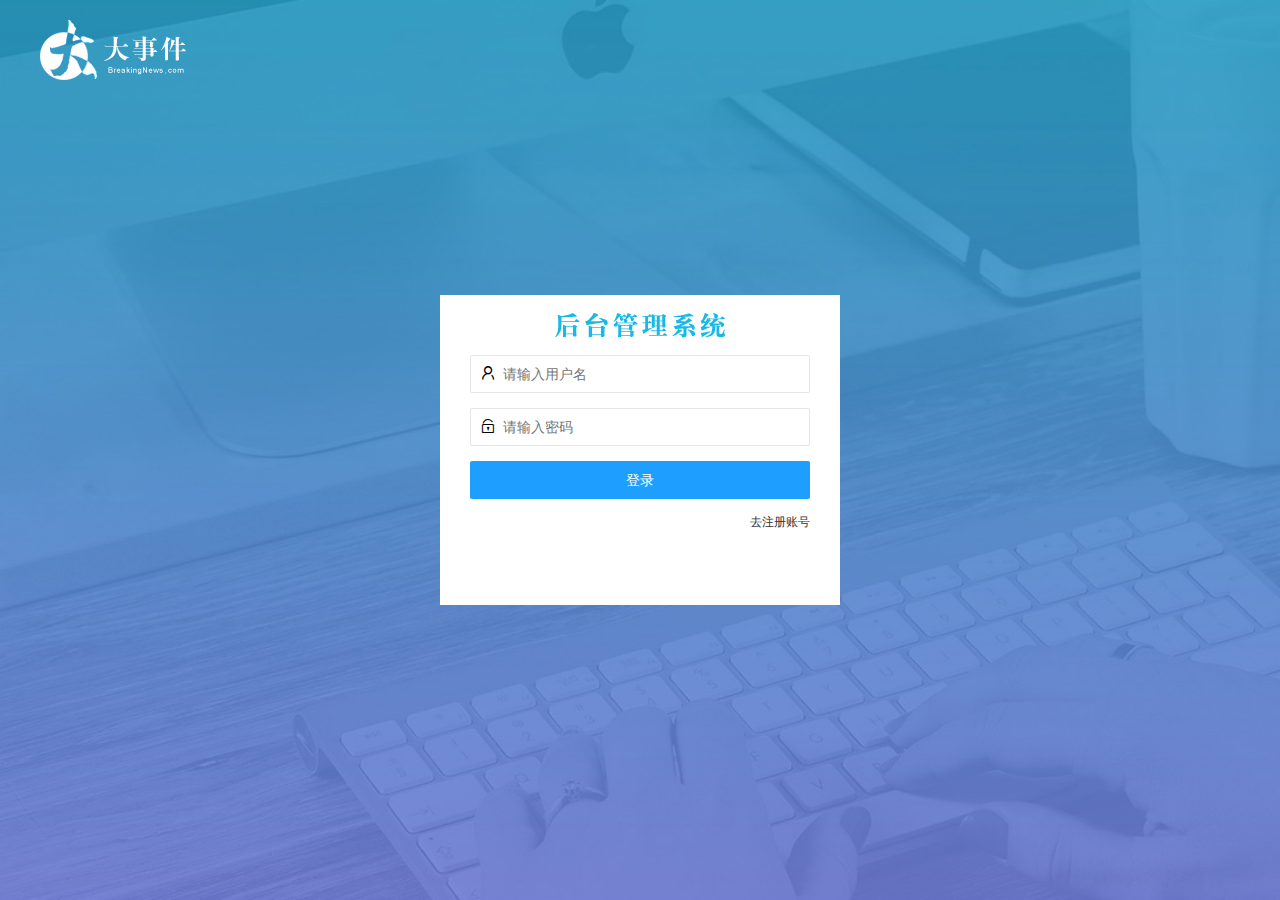
==== login.html @ 24f1cb6c "第一次" ====
<!DOCTYPE html>
<html lang="en">

<head>
    <meta charset="UTF-8">
    <meta http-equiv="X-UA-Compatible" content="IE=edge">
    <meta name="viewport" content="width=device-width, initial-scale=1.0">
    <title>大事件-登录页面</title>
    <link rel="stylesheet" href="/assets/lib/layui/css/layui.css">
    <link rel="stylesheet" href="/assets/css/login.css">
</head>

<body>
    <!-- 顶部logo -->
    <div class="layui-main header">
        <img src="/assets/images/logo.png" alt="">
    </div>
    <!-- 注册和登录区域 -->
    <div class="loginAndRegBox">
        <div class="title-Box"></div>
        <!-- 登录区域 -->
        <!-- 登录的div -->
        <div class="login-box">
            <!-- 登录的表单 -->
            <form class="layui-form" action="" id="form_login">
                <!-- 用户名 -->
                <div class="layui-form-item">
                    <i class="layui-icon layui-icon-username"></i>
                    <input type="text" name="username" required lay-verify="required" placeholder="请输入用户名"
                        autocomplete="off" class="layui-input" />
                </div>
                <!-- 密码 -->
                <div class="layui-form-item">
                    <i class="layui-icon layui-icon-password"></i>
                    <input type="password" name="password" required lay-verify="required" placeholder="请输入密码"
                        autocomplete="off" class="layui-input" />
                </div>
                <!-- 登录按钮 -->
                <div class="layui-form-item">
                    <!-- 注意：表单提交按钮和普通按钮的区别，就是 lay-submit 属性 -->
                    <button class="layui-btn layui-btn-fluid layui-btn-normal" lay-submit>登录</button>
                </div>
                <div class="layui-form-item links">
                    <a href="javascript:;" id="link_reg">去注册账号</a>
                </div>
            </form>

        </div>
        <!-- 注册区域 -->
        <!-- 注册的div -->
        <div class="reg-box">
            <!-- 注册的表单 -->
            <form class="layui-form" action="" id="form_reg">
                <!-- 用户名 -->
                <div class="layui-form-item">
                    <i class="layui-icon layui-icon-username"></i>
                    <input type="text" name="username" required lay-verify="required" placeholder="请输入用户名"
                        autocomplete="off" class="layui-input" />
                </div>
                <!-- 密码 -->
                <div class="layui-form-item">
                    <i class="layui-icon  layui-icon-password"></i>
                    <input type="password" name="password" required lay-verify="required|pwd" placeholder="请输入密码"
                        autocomplete="off" class="layui-input" />
                </div>
                <!-- 密码确认框 -->
                <div class="layui-form-item">
                    <i class="layui-icon layui-icon-password"></i>
                    <input type="password" name="repassword" required lay-verify="required|pwd|repwd"
                        placeholder="再次确认密码" autocomplete="off" class="layui-input" />
                </div>
                <!-- 注册按钮 -->
                <div class="layui-form-item">
                    <!-- 注意：表单提交按钮和普通按钮的区别，就是 lay-submit 属性 -->
                    <button class="layui-btn layui-btn-fluid layui-btn-normal" lay-submit>注册</button>
                </div>
                <div class="layui-form-item links">
                    <a href="javascript:;" id="link_login">去登录</a>
                </div>
            </form>
        </div>
    </div>
    <script src="/assets/lib/layui/layui.all.js"></script>
    <script src="/assets/lib/jquery.js"></script>
    <script src="/assets/js/login.js"></script>
    <script src="/assets/js/baseAPI.js"></script>
</body>

</html>
---- assets/lib/layui/css/layui.css ----
/** layui-v2.5.5 MIT License By https://www.layui.com */
 .layui-inline,img{display:inline-block;vertical-align:middle}h1,h2,h3,h4,h5,h6{font-weight:400}.layui-edge,.layui-header,.layui-inline,.layui-main{position:relative}.layui-body,.layui-edge,.layui-elip{overflow:hidden}.layui-btn,.layui-edge,.layui-inline,img{vertical-align:middle}.layui-btn,.layui-disabled,.layui-icon,.layui-unselect{-moz-user-select:none;-webkit-user-select:none;-ms-user-select:none}.layui-elip,.layui-form-checkbox span,.layui-form-pane .layui-form-label{text-overflow:ellipsis;white-space:nowrap}.layui-breadcrumb,.layui-tree-btnGroup{visibility:hidden}blockquote,body,button,dd,div,dl,dt,form,h1,h2,h3,h4,h5,h6,input,li,ol,p,pre,td,textarea,th,ul{margin:0;padding:0;-webkit-tap-highlight-color:rgba(0,0,0,0)}a:active,a:hover{outline:0}img{border:none}li{list-style:none}table{border-collapse:collapse;border-spacing:0}h4,h5,h6{font-size:100%}button,input,optgroup,option,select,textarea{font-family:inherit;font-size:inherit;font-style:inherit;font-weight:inherit;outline:0}pre{white-space:pre-wrap;white-space:-moz-pre-wrap;white-space:-pre-wrap;white-space:-o-pre-wrap;word-wrap:break-word}body{line-height:24px;font:14px Helvetica Neue,Helvetica,PingFang SC,Tahoma,Arial,sans-serif}hr{height:1px;margin:10px 0;border:0;clear:both}a{color:#333;text-decoration:none}a:hover{color:#777}a cite{font-style:normal;*cursor:pointer}.layui-border-box,.layui-border-box *{box-sizing:border-box}.layui-box,.layui-box *{box-sizing:content-box}.layui-clear{clear:both;*zoom:1}.layui-clear:after{content:'\20';clear:both;*zoom:1;display:block;height:0}.layui-inline{*display:inline;*zoom:1}.layui-edge{display:inline-block;width:0;height:0;border-width:6px;border-style:dashed;border-color:transparent}.layui-edge-top{top:-4px;border-bottom-color:#999;border-bottom-style:solid}.layui-edge-right{border-left-color:#999;border-left-style:solid}.layui-edge-bottom{top:2px;border-top-color:#999;border-top-style:solid}.layui-edge-left{border-right-color:#999;border-right-style:solid}.layui-disabled,.layui-disabled:hover{color:#d2d2d2!important;cursor:not-allowed!important}.layui-circle{border-radius:100%}.layui-show{display:block!important}.layui-hide{display:none!important}@font-face{font-family:layui-icon;src:url(../font/iconfont.eot?v=250);src:url(../font/iconfont.eot?v=250#iefix) format('embedded-opentype'),url(../font/iconfont.woff2?v=250) format('woff2'),url(../font/iconfont.woff?v=250) format('woff'),url(../font/iconfont.ttf?v=250) format('truetype'),url(../font/iconfont.svg?v=250#layui-icon) format('svg')}.layui-icon{font-family:layui-icon!important;font-size:16px;font-style:normal;-webkit-font-smoothing:antialiased;-moz-osx-font-smoothing:grayscale}.layui-icon-reply-fill:before{content:"\e611"}.layui-icon-set-fill:before{content:"\e614"}.layui-icon-menu-fill:before{content:"\e60f"}.layui-icon-search:before{content:"\e615"}.layui-icon-share:before{content:"\e641"}.layui-icon-set-sm:before{content:"\e620"}.layui-icon-engine:before{content:"\e628"}.layui-icon-close:before{content:"\1006"}.layui-icon-close-fill:before{content:"\1007"}.layui-icon-chart-screen:before{content:"\e629"}.layui-icon-star:before{content:"\e600"}.layui-icon-circle-dot:before{content:"\e617"}.layui-icon-chat:before{content:"\e606"}.layui-icon-release:before{content:"\e609"}.layui-icon-list:before{content:"\e60a"}.layui-icon-chart:before{content:"\e62c"}.layui-icon-ok-circle:before{content:"\1005"}.layui-icon-layim-theme:before{content:"\e61b"}.layui-icon-table:before{content:"\e62d"}.layui-icon-right:before{content:"\e602"}.layui-icon-left:before{content:"\e603"}.layui-icon-cart-simple:before{content:"\e698"}.layui-icon-face-cry:before{content:"\e69c"}.layui-icon-face-smile:before{content:"\e6af"}.layui-icon-survey:before{content:"\e6b2"}.layui-icon-tree:before{content:"\e62e"}.layui-icon-upload-circle:before{content:"\e62f"}.layui-icon-add-circle:before{content:"\e61f"}.layui-icon-download-circle:before{content:"\e601"}.layui-icon-templeate-1:before{content:"\e630"}.layui-icon-util:before{content:"\e631"}.layui-icon-face-surprised:before{content:"\e664"}.layui-icon-edit:before{content:"\e642"}.layui-icon-speaker:before{content:"\e645"}.layui-icon-down:before{content:"\e61a"}.layui-icon-file:before{content:"\e621"}.layui-icon-layouts:before{content:"\e632"}.layui-icon-rate-half:before{content:"\e6c9"}.layui-icon-add-circle-fine:before{content:"\e608"}.layui-icon-prev-circle:before{content:"\e633"}.layui-icon-read:before{content:"\e705"}.layui-icon-404:before{content:"\e61c"}.layui-icon-carousel:before{content:"\e634"}.layui-icon-help:before{content:"\e607"}.layui-icon-code-circle:before{content:"\e635"}.layui-icon-water:before{content:"\e636"}.layui-icon-username:before{content:"\e66f"}.layui-icon-find-fill:before{content:"\e670"}.layui-icon-about:before{content:"\e60b"}.layui-icon-location:before{content:"\e715"}.layui-icon-up:before{content:"\e619"}.layui-icon-pause:before{content:"\e651"}.layui-icon-date:before{content:"\e637"}.layui-icon-layim-uploadfile:before{content:"\e61d"}.layui-icon-delete:before{content:"\e640"}.layui-icon-play:before{content:"\e652"}.layui-icon-top:before{content:"\e604"}.layui-icon-friends:before{content:"\e612"}.layui-icon-refresh-3:before{content:"\e9aa"}.layui-icon-ok:before{content:"\e605"}.layui-icon-layer:before{content:"\e638"}.layui-icon-face-smile-fine:before{content:"\e60c"}.layui-icon-dollar:before{content:"\e659"}.layui-icon-group:before{content:"\e613"}.layui-icon-layim-download:before{content:"\e61e"}.layui-icon-picture-fine:before{content:"\e60d"}.layui-icon-link:before{content:"\e64c"}.layui-icon-diamond:before{content:"\e735"}.layui-icon-log:before{content:"\e60e"}.layui-icon-rate-solid:before{content:"\e67a"}.layui-icon-fonts-del:before{content:"\e64f"}.layui-icon-unlink:before{content:"\e64d"}.layui-icon-fonts-clear:before{content:"\e639"}.layui-icon-triangle-r:before{content:"\e623"}.layui-icon-circle:before{content:"\e63f"}.layui-icon-radio:before{content:"\e643"}.layui-icon-align-center:before{content:"\e647"}.layui-icon-align-right:before{content:"\e648"}.layui-icon-align-left:before{content:"\e649"}.layui-icon-loading-1:before{content:"\e63e"}.layui-icon-return:before{content:"\e65c"}.layui-icon-fonts-strong:before{content:"\e62b"}.layui-icon-upload:before{content:"\e67c"}.layui-icon-dialogue:before{content:"\e63a"}.layui-icon-video:before{content:"\e6ed"}.layui-icon-headset:before{content:"\e6fc"}.layui-icon-cellphone-fine:before{content:"\e63b"}.layui-icon-add-1:before{content:"\e654"}.layui-icon-face-smile-b:before{content:"\e650"}.layui-icon-fonts-html:before{content:"\e64b"}.layui-icon-form:before{content:"\e63c"}.layui-icon-cart:before{content:"\e657"}.layui-icon-camera-fill:before{content:"\e65d"}.layui-icon-tabs:before{content:"\e62a"}.layui-icon-fonts-code:before{content:"\e64e"}.layui-icon-fire:before{content:"\e756"}.layui-icon-set:before{content:"\e716"}.layui-icon-fonts-u:before{content:"\e646"}.layui-icon-triangle-d:before{content:"\e625"}.layui-icon-tips:before{content:"\e702"}.layui-icon-picture:before{content:"\e64a"}.layui-icon-more-vertical:before{content:"\e671"}.layui-icon-flag:before{content:"\e66c"}.layui-icon-loading:before{content:"\e63d"}.layui-icon-fonts-i:before{content:"\e644"}.layui-icon-refresh-1:before{content:"\e666"}.layui-icon-rmb:before{content:"\e65e"}.layui-icon-home:before{content:"\e68e"}.layui-icon-user:before{content:"\e770"}.layui-icon-notice:before{content:"\e667"}.layui-icon-login-weibo:before{content:"\e675"}.layui-icon-voice:before{content:"\e688"}.layui-icon-upload-drag:before{content:"\e681"}.layui-icon-login-qq:before{content:"\e676"}.layui-icon-snowflake:before{content:"\e6b1"}.layui-icon-file-b:before{content:"\e655"}.layui-icon-template:before{content:"\e663"}.layui-icon-auz:before{content:"\e672"}.layui-icon-console:before{content:"\e665"}.layui-icon-app:before{content:"\e653"}.layui-icon-prev:before{content:"\e65a"}.layui-icon-website:before{content:"\e7ae"}.layui-icon-next:before{content:"\e65b"}.layui-icon-component:before{content:"\e857"}.layui-icon-more:before{content:"\e65f"}.layui-icon-login-wechat:before{content:"\e677"}.layui-icon-shrink-right:before{content:"\e668"}.layui-icon-spread-left:before{content:"\e66b"}.layui-icon-camera:before{content:"\e660"}.layui-icon-note:before{content:"\e66e"}.layui-icon-refresh:before{content:"\e669"}.layui-icon-female:before{content:"\e661"}.layui-icon-male:before{content:"\e662"}.layui-icon-password:before{content:"\e673"}.layui-icon-senior:before{content:"\e674"}.layui-icon-theme:before{content:"\e66a"}.layui-icon-tread:before{content:"\e6c5"}.layui-icon-praise:before{content:"\e6c6"}.layui-icon-star-fill:before{content:"\e658"}.layui-icon-rate:before{content:"\e67b"}.layui-icon-template-1:before{content:"\e656"}.layui-icon-vercode:before{content:"\e679"}.layui-icon-cellphone:before{content:"\e678"}.layui-icon-screen-full:before{content:"\e622"}.layui-icon-screen-restore:before{content:"\e758"}.layui-icon-cols:before{content:"\e610"}.layui-icon-export:before{content:"\e67d"}.layui-icon-print:before{content:"\e66d"}.layui-icon-slider:before{content:"\e714"}.layui-icon-addition:before{content:"\e624"}.layui-icon-subtraction:before{content:"\e67e"}.layui-icon-service:before{content:"\e626"}.layui-icon-transfer:before{content:"\e691"}.layui-main{width:1140px;margin:0 auto}.layui-header{z-index:1000;height:60px}.layui-header a:hover{transition:all .5s;-webkit-transition:all .5s}.layui-side{position:fixed;left:0;top:0;bottom:0;z-index:999;width:200px;overflow-x:hidden}.layui-side-scroll{position:relative;width:220px;height:100%;overflow-x:hidden}.layui-body{position:absolute;left:200px;right:0;top:0;bottom:0;z-index:998;width:auto;overflow-y:auto;box-sizing:border-box}.layui-layout-body{overflow:hidden}.layui-layout-admin .layui-header{background-color:#23262E}.layui-layout-admin .layui-side{top:60px;width:200px;overflow-x:hidden}.layui-layout-admin .layui-body{position:fixed;top:60px;bottom:44px}.layui-layout-admin .layui-main{width:auto;margin:0 15px}.layui-layout-admin .layui-footer{position:fixed;left:200px;right:0;bottom:0;height:44px;line-height:44px;padding:0 15px;background-color:#eee}.layui-layout-admin .layui-logo{position:absolute;left:0;top:0;width:200px;height:100%;line-height:60px;text-align:center;color:#009688;font-size:16px}.layui-layout-admin .layui-header .layui-nav{background:0 0}.layui-layout-left{position:absolute!important;left:200px;top:0}.layui-layout-right{position:absolute!important;right:0;top:0}.layui-container{position:relative;margin:0 auto;padding:0 15px;box-sizing:border-box}.layui-fluid{position:relative;margin:0 auto;padding:0 15px}.layui-row:after,.layui-row:before{content:'';display:block;clear:both}.layui-col-lg1,.layui-col-lg10,.layui-col-lg11,.layui-col-lg12,.layui-col-lg2,.layui-col-lg3,.layui-col-lg4,.layui-col-lg5,.layui-col-lg6,.layui-col-lg7,.layui-col-lg8,.layui-col-lg9,.layui-col-md1,.layui-col-md10,.layui-col-md11,.layui-col-md12,.layui-col-md2,.layui-col-md3,.layui-col-md4,.layui-col-md5,.layui-col-md6,.layui-col-md7,.layui-col-md8,.layui-col-md9,.layui-col-sm1,.layui-col-sm10,.layui-col-sm11,.layui-col-sm12,.layui-col-sm2,.layui-col-sm3,.layui-col-sm4,.layui-col-sm5,.layui-col-sm6,.layui-col-sm7,.layui-col-sm8,.layui-col-sm9,.layui-col-xs1,.layui-col-xs10,.layui-col-xs11,.layui-col-xs12,.layui-col-xs2,.layui-col-xs3,.layui-col-xs4,.layui-col-xs5,.layui-col-xs6,.layui-col-xs7,.layui-col-xs8,.layui-col-xs9{position:relative;display:block;box-sizing:border-box}.layui-col-xs1,.layui-col-xs10,.layui-col-xs11,.layui-col-xs12,.layui-col-xs2,.layui-col-xs3,.layui-col-xs4,.layui-col-xs5,.layui-col-xs6,.layui-col-xs7,.layui-col-xs8,.layui-col-xs9{float:left}.layui-col-xs1{width:8.33333333%}.layui-col-xs2{width:16.66666667%}.layui-col-xs3{width:25%}.layui-col-xs4{width:33.33333333%}.layui-col-xs5{width:41.66666667%}.layui-col-xs6{width:50%}.layui-col-xs7{width:58.33333333%}.layui-col-xs8{width:66.66666667%}.layui-col-xs9{width:75%}.layui-col-xs10{width:83.33333333%}.layui-col-xs11{width:91.66666667%}.layui-col-xs12{width:100%}.layui-col-xs-offset1{margin-left:8.33333333%}.layui-col-xs-offset2{margin-left:16.66666667%}.layui-col-xs-offset3{margin-left:25%}.layui-col-xs-offset4{margin-left:33.33333333%}.layui-col-xs-offset5{margin-left:41.66666667%}.layui-col-xs-offset6{margin-left:50%}.layui-col-xs-offset7{margin-left:58.33333333%}.layui-col-xs-offset8{margin-left:66.66666667%}.layui-col-xs-offset9{margin-left:75%}.layui-col-xs-offset10{margin-left:83.33333333%}.layui-col-xs-offset11{margin-left:91.66666667%}.layui-col-xs-offset12{margin-left:100%}@media screen and (max-width:768px){.layui-hide-xs{display:none!important}.layui-show-xs-block{display:block!important}.layui-show-xs-inline{display:inline!important}.layui-show-xs-inline-block{display:inline-block!important}}@media screen and (min-width:768px){.layui-container{width:750px}.layui-hide-sm{display:none!important}.layui-show-sm-block{display:block!important}.layui-show-sm-inline{display:inline!important}.layui-show-sm-inline-block{display:inline-block!important}.layui-col-sm1,.layui-col-sm10,.layui-col-sm11,.layui-col-sm12,.layui-col-sm2,.layui-col-sm3,.layui-col-sm4,.layui-col-sm5,.layui-col-sm6,.layui-col-sm7,.layui-col-sm8,.layui-col-sm9{float:left}.layui-col-sm1{width:8.33333333%}.layui-col-sm2{width:16.66666667%}.layui-col-sm3{width:25%}.layui-col-sm4{width:33.33333333%}.layui-col-sm5{width:41.66666667%}.layui-col-sm6{width:50%}.layui-col-sm7{width:58.33333333%}.layui-col-sm8{width:66.66666667%}.layui-col-sm9{width:75%}.layui-col-sm10{width:83.33333333%}.layui-col-sm11{width:91.66666667%}.layui-col-sm12{width:100%}.layui-col-sm-offset1{margin-left:8.33333333%}.layui-col-sm-offset2{margin-left:16.66666667%}.layui-col-sm-offset3{margin-left:25%}.layui-col-sm-offset4{margin-left:33.33333333%}.layui-col-sm-offset5{margin-left:41.66666667%}.layui-col-sm-offset6{margin-left:50%}.layui-col-sm-offset7{margin-left:58.33333333%}.layui-col-sm-offset8{margin-left:66.66666667%}.layui-col-sm-offset9{margin-left:75%}.layui-col-sm-offset10{margin-left:83.33333333%}.layui-col-sm-offset11{margin-left:91.66666667%}.layui-col-sm-offset12{margin-left:100%}}@media screen and (min-width:992px){.layui-container{width:970px}.layui-hide-md{display:none!important}.layui-show-md-block{display:block!important}.layui-show-md-inline{display:inline!important}.layui-show-md-inline-block{display:inline-block!important}.layui-col-md1,.layui-col-md10,.layui-col-md11,.layui-col-md12,.layui-col-md2,.layui-col-md3,.layui-col-md4,.layui-col-md5,.layui-col-md6,.layui-col-md7,.layui-col-md8,.layui-col-md9{float:left}.layui-col-md1{width:8.33333333%}.layui-col-md2{width:16.66666667%}.layui-col-md3{width:25%}.layui-col-md4{width:33.33333333%}.layui-col-md5{width:41.66666667%}.layui-col-md6{width:50%}.layui-col-md7{width:58.33333333%}.layui-col-md8{width:66.66666667%}.layui-col-md9{width:75%}.layui-col-md10{width:83.33333333%}.layui-col-md11{width:91.66666667%}.layui-col-md12{width:100%}.layui-col-md-offset1{margin-left:8.33333333%}.layui-col-md-offset2{margin-left:16.66666667%}.layui-col-md-offset3{margin-left:25%}.layui-col-md-offset4{margin-left:33.33333333%}.layui-col-md-offset5{margin-left:41.66666667%}.layui-col-md-offset6{margin-left:50%}.layui-col-md-offset7{margin-left:58.33333333%}.layui-col-md-offset8{margin-left:66.66666667%}.layui-col-md-offset9{margin-left:75%}.layui-col-md-offset10{margin-left:83.33333333%}.layui-col-md-offset11{margin-left:91.66666667%}.layui-col-md-offset12{margin-left:100%}}@media screen and (min-width:1200px){.layui-container{width:1170px}.layui-hide-lg{display:none!important}.layui-show-lg-block{display:block!important}.layui-show-lg-inline{display:inline!important}.layui-show-lg-inline-block{display:inline-block!important}.layui-col-lg1,.layui-col-lg10,.layui-col-lg11,.layui-col-lg12,.layui-col-lg2,.layui-col-lg3,.layui-col-lg4,.layui-col-lg5,.layui-col-lg6,.layui-col-lg7,.layui-col-lg8,.layui-col-lg9{float:left}.layui-col-lg1{width:8.33333333%}.layui-col-lg2{width:16.66666667%}.layui-col-lg3{width:25%}.layui-col-lg4{width:33.33333333%}.layui-col-lg5{width:41.66666667%}.layui-col-lg6{width:50%}.layui-col-lg7{width:58.33333333%}.layui-col-lg8{width:66.66666667%}.layui-col-lg9{width:75%}.layui-col-lg10{width:83.33333333%}.layui-col-lg11{width:91.66666667%}.layui-col-lg12{width:100%}.layui-col-lg-offset1{margin-left:8.33333333%}.layui-col-lg-offset2{margin-left:16.66666667%}.layui-col-lg-offset3{margin-left:25%}.layui-col-lg-offset4{margin-left:33.33333333%}.layui-col-lg-offset5{margin-left:41.66666667%}.layui-col-lg-offset6{margin-left:50%}.layui-col-lg-offset7{margin-left:58.33333333%}.layui-col-lg-offset8{margin-left:66.66666667%}.layui-col-lg-offset9{margin-left:75%}.layui-col-lg-offset10{margin-left:83.33333333%}.layui-col-lg-offset11{margin-left:91.66666667%}.layui-col-lg-offset12{margin-left:100%}}.layui-col-space1{margin:-.5px}.layui-col-space1>*{padding:.5px}.layui-col-space3{margin:-1.5px}.layui-col-space3>*{padding:1.5px}.layui-col-space5{margin:-2.5px}.layui-col-space5>*{padding:2.5px}.layui-col-space8{margin:-3.5px}.layui-col-space8>*{padding:3.5px}.layui-col-space10{margin:-5px}.layui-col-space10>*{padding:5px}.layui-col-space12{margin:-6px}.layui-col-space12>*{padding:6px}.layui-col-space15{margin:-7.5px}.layui-col-space15>*{padding:7.5px}.layui-col-space18{margin:-9px}.layui-col-space18>*{padding:9px}.layui-col-space20{margin:-10px}.layui-col-space20>*{padding:10px}.layui-col-space22{margin:-11px}.layui-col-space22>*{padding:11px}.layui-col-space25{margin:-12.5px}.layui-col-space25>*{padding:12.5px}.layui-col-space30{margin:-15px}.layui-col-space30>*{padding:15px}.layui-btn,.layui-input,.layui-select,.layui-textarea,.layui-upload-button{outline:0;-webkit-appearance:none;transition:all .3s;-webkit-transition:all .3s;box-sizing:border-box}.layui-elem-quote{margin-bottom:10px;padding:15px;line-height:22px;border-left:5px solid #009688;border-radius:0 2px 2px 0;background-color:#f2f2f2}.layui-quote-nm{border-style:solid;border-width:1px 1px 1px 5px;background:0 0}.layui-elem-field{margin-bottom:10px;padding:0;border-width:1px;border-style:solid}.layui-elem-field legend{margin-left:20px;padding:0 10px;font-size:20px;font-weight:300}.layui-field-title{margin:10px 0 20px;border-width:1px 0 0}.layui-field-box{padding:10px 15px}.layui-field-title .layui-field-box{padding:10px 0}.layui-progress{position:relative;height:6px;border-radius:20px;background-color:#e2e2e2}.layui-progress-bar{position:absolute;left:0;top:0;width:0;max-width:100%;height:6px;border-radius:20px;text-align:right;background-color:#5FB878;transition:all .3s;-webkit-transition:all .3s}.layui-progress-big,.layui-progress-big .layui-progress-bar{height:18px;line-height:18px}.layui-progress-text{position:relative;top:-20px;line-height:18px;font-size:12px;color:#666}.layui-progress-big .layui-progress-text{position:static;padding:0 10px;color:#fff}.layui-collapse{border-width:1px;border-style:solid;border-radius:2px}.layui-colla-content,.layui-colla-item{border-top-width:1px;border-top-style:solid}.layui-colla-item:first-child{border-top:none}.layui-colla-title{position:relative;height:42px;line-height:42px;padding:0 15px 0 35px;color:#333;background-color:#f2f2f2;cursor:pointer;font-size:14px;overflow:hidden}.layui-colla-content{display:none;padding:10px 15px;line-height:22px;color:#666}.layui-colla-icon{position:absolute;left:15px;top:0;font-size:14px}.layui-card{margin-bottom:15px;border-radius:2px;background-color:#fff;box-shadow:0 1px 2px 0 rgba(0,0,0,.05)}.layui-card:last-child{margin-bottom:0}.layui-card-header{position:relative;height:42px;line-height:42px;padding:0 15px;border-bottom:1px solid #f6f6f6;color:#333;border-radius:2px 2px 0 0;font-size:14px}.layui-bg-black,.layui-bg-blue,.layui-bg-cyan,.layui-bg-green,.layui-bg-orange,.layui-bg-red{color:#fff!important}.layui-card-body{position:relative;padding:10px 15px;line-height:24px}.layui-card-body[pad15]{padding:15px}.layui-card-body[pad20]{padding:20px}.layui-card-body .layui-table{margin:5px 0}.layui-card .layui-tab{margin:0}.layui-panel-window{position:relative;padding:15px;border-radius:0;border-top:5px solid #E6E6E6;background-color:#fff}.layui-auxiliar-moving{position:fixed;left:0;right:0;top:0;bottom:0;width:100%;height:100%;background:0 0;z-index:9999999999}.layui-form-label,.layui-form-mid,.layui-form-select,.layui-input-block,.layui-input-inline,.layui-textarea{position:relative}.layui-bg-red{background-color:#FF5722!important}.layui-bg-orange{background-color:#FFB800!important}.layui-bg-green{background-color:#009688!important}.layui-bg-cyan{background-color:#2F4056!important}.layui-bg-blue{background-color:#1E9FFF!important}.layui-bg-black{background-color:#393D49!important}.layui-bg-gray{background-color:#eee!important;color:#666!important}.layui-badge-rim,.layui-colla-content,.layui-colla-item,.layui-collapse,.layui-elem-field,.layui-form-pane .layui-form-item[pane],.layui-form-pane .layui-form-label,.layui-input,.layui-layedit,.layui-layedit-tool,.layui-quote-nm,.layui-select,.layui-tab-bar,.layui-tab-card,.layui-tab-title,.layui-tab-title .layui-this:after,.layui-textarea{border-color:#e6e6e6}.layui-timeline-item:before,hr{background-color:#e6e6e6}.layui-text{line-height:22px;font-size:14px;color:#666}.layui-text h1,.layui-text h2,.layui-text h3{font-weight:500;color:#333}.layui-text h1{font-size:30px}.layui-text h2{font-size:24px}.layui-text h3{font-size:18px}.layui-text a:not(.layui-btn){color:#01AAED}.layui-text a:not(.layui-btn):hover{text-decoration:underline}.layui-text ul{padding:5px 0 5px 15px}.layui-text ul li{margin-top:5px;list-style-type:disc}.layui-text em,.layui-word-aux{color:#999!important;padding:0 5px!important}.layui-btn{display:inline-block;height:38px;line-height:38px;padding:0 18px;background-color:#009688;color:#fff;white-space:nowrap;text-align:center;font-size:14px;border:none;border-radius:2px;cursor:pointer}.layui-btn:hover{opacity:.8;filter:alpha(opacity=80);color:#fff}.layui-btn:active{opacity:1;filter:alpha(opacity=100)}.layui-btn+.layui-btn{margin-left:10px}.layui-btn-container{font-size:0}.layui-btn-container .layui-btn{margin-right:10px;margin-bottom:10px}.layui-btn-container .layui-btn+.layui-btn{margin-left:0}.layui-table .layui-btn-container .layui-btn{margin-bottom:9px}.layui-btn-radius{border-radius:100px}.layui-btn .layui-icon{margin-right:3px;font-size:18px;vertical-align:bottom;vertical-align:middle\9}.layui-btn-primary{border:1px solid #C9C9C9;background-color:#fff;color:#555}.layui-btn-primary:hover{border-color:#009688;color:#333}.layui-btn-normal{background-color:#1E9FFF}.layui-btn-warm{background-color:#FFB800}.layui-btn-danger{background-color:#FF5722}.layui-btn-checked{background-color:#5FB878}.layui-btn-disabled,.layui-btn-disabled:active,.layui-btn-disabled:hover{border:1px solid #e6e6e6;background-color:#FBFBFB;color:#C9C9C9;cursor:not-allowed;opacity:1}.layui-btn-lg{height:44px;line-height:44px;padding:0 25px;font-size:16px}.layui-btn-sm{height:30px;line-height:30px;padding:0 10px;font-size:12px}.layui-btn-sm i{font-size:16px!important}.layui-btn-xs{height:22px;line-height:22px;padding:0 5px;font-size:12px}.layui-btn-xs i{font-size:14px!important}.layui-btn-group{display:inline-block;vertical-align:middle;font-size:0}.layui-btn-group .layui-btn{margin-left:0!important;margin-right:0!important;border-left:1px solid rgba(255,255,255,.5);border-radius:0}.layui-btn-group .layui-btn-primary{border-left:none}.layui-btn-group .layui-btn-primary:hover{border-color:#C9C9C9;color:#009688}.layui-btn-group .layui-btn:first-child{border-left:none;border-radius:2px 0 0 2px}.layui-btn-group .layui-btn-primary:first-child{border-left:1px solid #c9c9c9}.layui-btn-group .layui-btn:last-child{border-radius:0 2px 2px 0}.layui-btn-group .layui-btn+.layui-btn{margin-left:0}.layui-btn-group+.layui-btn-group{margin-left:10px}.layui-btn-fluid{width:100%}.layui-input,.layui-select,.layui-textarea{height:38px;line-height:1.3;line-height:38px\9;border-width:1px;border-style:solid;background-color:#fff;border-radius:2px}.layui-input::-webkit-input-placeholder,.layui-select::-webkit-input-placeholder,.layui-textarea::-webkit-input-placeholder{line-height:1.3}.layui-input,.layui-textarea{display:block;width:100%;padding-left:10px}.layui-input:hover,.layui-textarea:hover{border-color:#D2D2D2!important}.layui-input:focus,.layui-textarea:focus{border-color:#C9C9C9!important}.layui-textarea{min-height:100px;height:auto;line-height:20px;padding:6px 10px;resize:vertical}.layui-select{padding:0 10px}.layui-form input[type=checkbox],.layui-form input[type=radio],.layui-form select{display:none}.layui-form [lay-ignore]{display:initial}.layui-form-item{margin-bottom:15px;clear:both;*zoom:1}.layui-form-item:after{content:'\20';clear:both;*zoom:1;display:block;height:0}.layui-form-label{float:left;display:block;padding:9px 15px;width:80px;font-weight:400;line-height:20px;text-align:right}.layui-form-label-col{display:block;float:none;padding:9px 0;line-height:20px;text-align:left}.layui-form-item .layui-inline{margin-bottom:5px;margin-right:10px}.layui-input-block{margin-left:110px;min-height:36px}.layui-input-inline{display:inline-block;vertical-align:middle}.layui-form-item .layui-input-inline{float:left;width:190px;margin-right:10px}.layui-form-text .layui-input-inline{width:auto}.layui-form-mid{float:left;display:block;padding:9px 0!important;line-height:20px;margin-right:10px}.layui-form-danger+.layui-form-select .layui-input,.layui-form-danger:focus{border-color:#FF5722!important}.layui-form-select .layui-input{padding-right:30px;cursor:pointer}.layui-form-select .layui-edge{position:absolute;right:10px;top:50%;margin-top:-3px;cursor:pointer;border-width:6px;border-top-color:#c2c2c2;border-top-style:solid;transition:all .3s;-webkit-transition:all .3s}.layui-form-select dl{display:none;position:absolute;left:0;top:42px;padding:5px 0;z-index:899;min-width:100%;border:1px solid #d2d2d2;max-height:300px;overflow-y:auto;background-color:#fff;border-radius:2px;box-shadow:0 2px 4px rgba(0,0,0,.12);box-sizing:border-box}.layui-form-select dl dd,.layui-form-select dl dt{padding:0 10px;line-height:36px;white-space:nowrap;overflow:hidden;text-overflow:ellipsis}.layui-form-select dl dt{font-size:12px;color:#999}.layui-form-select dl dd{cursor:pointer}.layui-form-select dl dd:hover{background-color:#f2f2f2;-webkit-transition:.5s all;transition:.5s all}.layui-form-select .layui-select-group dd{padding-left:20px}.layui-form-select dl dd.layui-select-tips{padding-left:10px!important;color:#999}.layui-form-select dl dd.layui-this{background-color:#5FB878;color:#fff}.layui-form-checkbox,.layui-form-select dl dd.layui-disabled{background-color:#fff}.layui-form-selected dl{display:block}.layui-form-checkbox,.layui-form-checkbox *,.layui-form-switch{display:inline-block;vertical-align:middle}.layui-form-selected .layui-edge{margin-top:-9px;-webkit-transform:rotate(180deg);transform:rotate(180deg);margin-top:-3px\9}:root .layui-form-selected .layui-edge{margin-top:-9px\0/IE9}.layui-form-selectup dl{top:auto;bottom:42px}.layui-select-none{margin:5px 0;text-align:center;color:#999}.layui-select-disabled .layui-disabled{border-color:#eee!important}.layui-select-disabled .layui-edge{border-top-color:#d2d2d2}.layui-form-checkbox{position:relative;height:30px;line-height:30px;margin-right:10px;padding-right:30px;cursor:pointer;font-size:0;-webkit-transition:.1s linear;transition:.1s linear;box-sizing:border-box}.layui-form-checkbox span{padding:0 10px;height:100%;font-size:14px;border-radius:2px 0 0 2px;background-color:#d2d2d2;color:#fff;overflow:hidden}.layui-form-checkbox:hover span{background-color:#c2c2c2}.layui-form-checkbox i{position:absolute;right:0;top:0;width:30px;height:28px;border:1px solid #d2d2d2;border-left:none;border-radius:0 2px 2px 0;color:#fff;font-size:20px;text-align:center}.layui-form-checkbox:hover i{border-color:#c2c2c2;color:#c2c2c2}.layui-form-checked,.layui-form-checked:hover{border-color:#5FB878}.layui-form-checked span,.layui-form-checked:hover span{background-color:#5FB878}.layui-form-checked i,.layui-form-checked:hover i{color:#5FB878}.layui-form-item .layui-form-checkbox{margin-top:4px}.layui-form-checkbox[lay-skin=primary]{height:auto!important;line-height:normal!important;min-width:18px;min-height:18px;border:none!important;margin-right:0;padding-left:28px;padding-right:0;background:0 0}.layui-form-checkbox[lay-skin=primary] span{padding-left:0;padding-right:15px;line-height:18px;background:0 0;color:#666}.layui-form-checkbox[lay-skin=primary] i{right:auto;left:0;width:16px;height:16px;line-height:16px;border:1px solid #d2d2d2;font-size:12px;border-radius:2px;background-color:#fff;-webkit-transition:.1s linear;transition:.1s linear}.layui-form-checkbox[lay-skin=primary]:hover i{border-color:#5FB878;color:#fff}.layui-form-checked[lay-skin=primary] i{border-color:#5FB878!important;background-color:#5FB878;color:#fff}.layui-checkbox-disbaled[lay-skin=primary] span{background:0 0!important;color:#c2c2c2}.layui-checkbox-disbaled[lay-skin=primary]:hover i{border-color:#d2d2d2}.layui-form-item .layui-form-checkbox[lay-skin=primary]{margin-top:10px}.layui-form-switch{position:relative;height:22px;line-height:22px;min-width:35px;padding:0 5px;margin-top:8px;border:1px solid #d2d2d2;border-radius:20px;cursor:pointer;background-color:#fff;-webkit-transition:.1s linear;transition:.1s linear}.layui-form-switch i{position:absolute;left:5px;top:3px;width:16px;height:16px;border-radius:20px;background-color:#d2d2d2;-webkit-transition:.1s linear;transition:.1s linear}.layui-form-switch em{position:relative;top:0;width:25px;margin-left:21px;padding:0!important;text-align:center!important;color:#999!important;font-style:normal!important;font-size:12px}.layui-form-onswitch{border-color:#5FB878;background-color:#5FB878}.layui-checkbox-disbaled,.layui-checkbox-disbaled i{border-color:#e2e2e2!important}.layui-form-onswitch i{left:100%;margin-left:-21px;background-color:#fff}.layui-form-onswitch em{margin-left:5px;margin-right:21px;color:#fff!important}.layui-checkbox-disbaled span{background-color:#e2e2e2!important}.layui-checkbox-disbaled:hover i{color:#fff!important}[lay-radio]{display:none}.layui-form-radio,.layui-form-radio *{display:inline-block;vertical-align:middle}.layui-form-radio{line-height:28px;margin:6px 10px 0 0;padding-right:10px;cursor:pointer;font-size:0}.layui-form-radio *{font-size:14px}.layui-form-radio>i{margin-right:8px;font-size:22px;color:#c2c2c2}.layui-form-radio>i:hover,.layui-form-radioed>i{color:#5FB878}.layui-radio-disbaled>i{color:#e2e2e2!important}.layui-form-pane .layui-form-label{width:110px;padding:8px 15px;height:38px;line-height:20px;border-width:1px;border-style:solid;border-radius:2px 0 0 2px;text-align:center;background-color:#FBFBFB;overflow:hidden;box-sizing:border-box}.layui-form-pane .layui-input-inline{margin-left:-1px}.layui-form-pane .layui-input-block{margin-left:110px;left:-1px}.layui-form-pane .layui-input{border-radius:0 2px 2px 0}.layui-form-pane .layui-form-text .layui-form-label{float:none;width:100%;border-radius:2px;box-sizing:border-box;text-align:left}.layui-form-pane .layui-form-text .layui-input-inline{display:block;margin:0;top:-1px;clear:both}.layui-form-pane .layui-form-text .layui-input-block{margin:0;left:0;top:-1px}.layui-form-pane .layui-form-text .layui-textarea{min-height:100px;border-radius:0 0 2px 2px}.layui-form-pane .layui-form-checkbox{margin:4px 0 4px 10px}.layui-form-pane .layui-form-radio,.layui-form-pane .layui-form-switch{margin-top:6px;margin-left:10px}.layui-form-pane .layui-form-item[pane]{position:relative;border-width:1px;border-style:solid}.layui-form-pane .layui-form-item[pane] .layui-form-label{position:absolute;left:0;top:0;height:100%;border-width:0 1px 0 0}.layui-form-pane .layui-form-item[pane] .layui-input-inline{margin-left:110px}@media screen and (max-width:450px){.layui-form-item .layui-form-label{text-overflow:ellipsis;overflow:hidden;white-space:nowrap}.layui-form-item .layui-inline{display:block;margin-right:0;margin-bottom:20px;clear:both}.layui-form-item .layui-inline:after{content:'\20';clear:both;display:block;height:0}.layui-form-item .layui-input-inline{display:block;float:none;left:-3px;width:auto;margin:0 0 10px 112px}.layui-form-item .layui-input-inline+.layui-form-mid{margin-left:110px;top:-5px;padding:0}.layui-form-item .layui-form-checkbox{margin-right:5px;margin-bottom:5px}}.layui-layedit{border-width:1px;border-style:solid;border-radius:2px}.layui-layedit-tool{padding:3px 5px;border-bottom-width:1px;border-bottom-style:solid;font-size:0}.layedit-tool-fixed{position:fixed;top:0;border-top:1px solid #e2e2e2}.layui-layedit-tool .layedit-tool-mid,.layui-layedit-tool .layui-icon{display:inline-block;vertical-align:middle;text-align:center;font-size:14px}.layui-layedit-tool .layui-icon{position:relative;width:32px;height:30px;line-height:30px;margin:3px 5px;color:#777;cursor:pointer;border-radius:2px}.layui-layedit-tool .layui-icon:hover{color:#393D49}.layui-layedit-tool .layui-icon:active{color:#000}.layui-layedit-tool .layedit-tool-active{background-color:#e2e2e2;color:#000}.layui-layedit-tool .layui-disabled,.layui-layedit-tool .layui-disabled:hover{color:#d2d2d2;cursor:not-allowed}.layui-layedit-tool .layedit-tool-mid{width:1px;height:18px;margin:0 10px;background-color:#d2d2d2}.layedit-tool-html{width:50px!important;font-size:30px!important}.layedit-tool-b,.layedit-tool-code,.layedit-tool-help{font-size:16px!important}.layedit-tool-d,.layedit-tool-face,.layedit-tool-image,.layedit-tool-unlink{font-size:18px!important}.layedit-tool-image input{position:absolute;font-size:0;left:0;top:0;width:100%;height:100%;opacity:.01;filter:Alpha(opacity=1);cursor:pointer}.layui-layedit-iframe iframe{display:block;width:100%}#LAY_layedit_code{overflow:hidden}.layui-laypage{display:inline-block;*display:inline;*zoom:1;vertical-align:middle;margin:10px 0;font-size:0}.layui-laypage>a:first-child,.layui-laypage>a:first-child em{border-radius:2px 0 0 2px}.layui-laypage>a:last-child,.layui-laypage>a:last-child em{border-radius:0 2px 2px 0}.layui-laypage>:first-child{margin-left:0!important}.layui-laypage>:last-child{margin-right:0!important}.layui-laypage a,.layui-laypage button,.layui-laypage input,.layui-laypage select,.layui-laypage span{border:1px solid #e2e2e2}.layui-laypage a,.layui-laypage span{display:inline-block;*display:inline;*zoom:1;vertical-align:middle;padding:0 15px;height:28px;line-height:28px;margin:0 -1px 5px 0;background-color:#fff;color:#333;font-size:12px}.layui-flow-more a *,.layui-laypage input,.layui-table-view select[lay-ignore]{display:inline-block}.layui-laypage a:hover{color:#009688}.layui-laypage em{font-style:normal}.layui-laypage .layui-laypage-spr{color:#999;font-weight:700}.layui-laypage a{text-decoration:none}.layui-laypage .layui-laypage-curr{position:relative}.layui-laypage .layui-laypage-curr em{position:relative;color:#fff}.layui-laypage .layui-laypage-curr .layui-laypage-em{position:absolute;left:-1px;top:-1px;padding:1px;width:100%;height:100%;background-color:#009688}.layui-laypage-em{border-radius:2px}.layui-laypage-next em,.layui-laypage-prev em{font-family:Sim sun;font-size:16px}.layui-laypage .layui-laypage-count,.layui-laypage .layui-laypage-limits,.layui-laypage .layui-laypage-refresh,.layui-laypage .layui-laypage-skip{margin-left:10px;margin-right:10px;padding:0;border:none}.layui-laypage .layui-laypage-limits,.layui-laypage .layui-laypage-refresh{vertical-align:top}.layui-laypage .layui-laypage-refresh i{font-size:18px;cursor:pointer}.layui-laypage select{height:22px;padding:3px;border-radius:2px;cursor:pointer}.layui-laypage .layui-laypage-skip{height:30px;line-height:30px;color:#999}.layui-laypage button,.layui-laypage input{height:30px;line-height:30px;border-radius:2px;vertical-align:top;background-color:#fff;box-sizing:border-box}.layui-laypage input{width:40px;margin:0 10px;padding:0 3px;text-align:center}.layui-laypage input:focus,.layui-laypage select:focus{border-color:#009688!important}.layui-laypage button{margin-left:10px;padding:0 10px;cursor:pointer}.layui-table,.layui-table-view{margin:10px 0}.layui-flow-more{margin:10px 0;text-align:center;color:#999;font-size:14px}.layui-flow-more a{height:32px;line-height:32px}.layui-flow-more a *{vertical-align:top}.layui-flow-more a cite{padding:0 20px;border-radius:3px;background-color:#eee;color:#333;font-style:normal}.layui-flow-more a cite:hover{opacity:.8}.layui-flow-more a i{font-size:30px;color:#737383}.layui-table{width:100%;background-color:#fff;color:#666}.layui-table tr{transition:all .3s;-webkit-transition:all .3s}.layui-table th{text-align:left;font-weight:400}.layui-table tbody tr:hover,.layui-table thead tr,.layui-table-click,.layui-table-header,.layui-table-hover,.layui-table-mend,.layui-table-patch,.layui-table-tool,.layui-table-total,.layui-table-total tr,.layui-table[lay-even] tr:nth-child(even){background-color:#f2f2f2}.layui-table td,.layui-table th,.layui-table-col-set,.layui-table-fixed-r,.layui-table-grid-down,.layui-table-header,.layui-table-page,.layui-table-tips-main,.layui-table-tool,.layui-table-total,.layui-table-view,.layui-table[lay-skin=line],.layui-table[lay-skin=row]{border-width:1px;border-style:solid;border-color:#e6e6e6}.layui-table td,.layui-table th{position:relative;padding:9px 15px;min-height:20px;line-height:20px;font-size:14px}.layui-table[lay-skin=line] td,.layui-table[lay-skin=line] th{border-width:0 0 1px}.layui-table[lay-skin=row] td,.layui-table[lay-skin=row] th{border-width:0 1px 0 0}.layui-table[lay-skin=nob] td,.layui-table[lay-skin=nob] th{border:none}.layui-table img{max-width:100px}.layui-table[lay-size=lg] td,.layui-table[lay-size=lg] th{padding:15px 30px}.layui-table-view .layui-table[lay-size=lg] .layui-table-cell{height:40px;line-height:40px}.layui-table[lay-size=sm] td,.layui-table[lay-size=sm] th{font-size:12px;padding:5px 10px}.layui-table-view .layui-table[lay-size=sm] .layui-table-cell{height:20px;line-height:20px}.layui-table[lay-data]{display:none}.layui-table-box{position:relative;overflow:hidden}.layui-table-view .layui-table{position:relative;width:auto;margin:0}.layui-table-view .layui-table[lay-skin=line]{border-width:0 1px 0 0}.layui-table-view .layui-table[lay-skin=row]{border-width:0 0 1px}.layui-table-view .layui-table td,.layui-table-view .layui-table th{padding:5px 0;border-top:none;border-left:none}.layui-table-view .layui-table th.layui-unselect .layui-table-cell span{cursor:pointer}.layui-table-view .layui-table td{cursor:default}.layui-table-view .layui-table td[data-edit=text]{cursor:text}.layui-table-view .layui-form-checkbox[lay-skin=primary] i{width:18px;height:18px}.layui-table-view .layui-form-radio{line-height:0;padding:0}.layui-table-view .layui-form-radio>i{margin:0;font-size:20px}.layui-table-init{position:absolute;left:0;top:0;width:100%;height:100%;text-align:center;z-index:110}.layui-table-init .layui-icon{position:absolute;left:50%;top:50%;margin:-15px 0 0 -15px;font-size:30px;color:#c2c2c2}.layui-table-header{border-width:0 0 1px;overflow:hidden}.layui-table-header .layui-table{margin-bottom:-1px}.layui-table-tool .layui-inline[lay-event]{position:relative;width:26px;height:26px;padding:5px;line-height:16px;margin-right:10px;text-align:center;color:#333;border:1px solid #ccc;cursor:pointer;-webkit-transition:.5s all;transition:.5s all}.layui-table-tool .layui-inline[lay-event]:hover{border:1px solid #999}.layui-table-tool-temp{padding-right:120px}.layui-table-tool-self{position:absolute;right:17px;top:10px}.layui-table-tool .layui-table-tool-self .layui-inline[lay-event]{margin:0 0 0 10px}.layui-table-tool-panel{position:absolute;top:29px;left:-1px;padding:5px 0;min-width:150px;min-height:40px;border:1px solid #d2d2d2;text-align:left;overflow-y:auto;background-color:#fff;box-shadow:0 2px 4px rgba(0,0,0,.12)}.layui-table-cell,.layui-table-tool-panel li{overflow:hidden;text-overflow:ellipsis;white-space:nowrap}.layui-table-tool-panel li{padding:0 10px;line-height:30px;-webkit-transition:.5s all;transition:.5s all}.layui-table-tool-panel li .layui-form-checkbox[lay-skin=primary]{width:100%;padding-left:28px}.layui-table-tool-panel li:hover{background-color:#f2f2f2}.layui-table-tool-panel li .layui-form-checkbox[lay-skin=primary] i{position:absolute;left:0;top:0}.layui-table-tool-panel li .layui-form-checkbox[lay-skin=primary] span{padding:0}.layui-table-tool .layui-table-tool-self .layui-table-tool-panel{left:auto;right:-1px}.layui-table-col-set{position:absolute;right:0;top:0;width:20px;height:100%;border-width:0 0 0 1px;background-color:#fff}.layui-table-sort{width:10px;height:20px;margin-left:5px;cursor:pointer!important}.layui-table-sort .layui-edge{position:absolute;left:5px;border-width:5px}.layui-table-sort .layui-table-sort-asc{top:3px;border-top:none;border-bottom-style:solid;border-bottom-color:#b2b2b2}.layui-table-sort .layui-table-sort-asc:hover{border-bottom-color:#666}.layui-table-sort .layui-table-sort-desc{bottom:5px;border-bottom:none;border-top-style:solid;border-top-color:#b2b2b2}.layui-table-sort .layui-table-sort-desc:hover{border-top-color:#666}.layui-table-sort[lay-sort=asc] .layui-table-sort-asc{border-bottom-color:#000}.layui-table-sort[lay-sort=desc] .layui-table-sort-desc{border-top-color:#000}.layui-table-cell{height:28px;line-height:28px;padding:0 15px;position:relative;box-sizing:border-box}.layui-table-cell .layui-form-checkbox[lay-skin=primary]{top:-1px;padding:0}.layui-table-cell .layui-table-link{color:#01AAED}.laytable-cell-checkbox,.laytable-cell-numbers,.laytable-cell-radio,.laytable-cell-space{padding:0;text-align:center}.layui-table-body{position:relative;overflow:auto;margin-right:-1px;margin-bottom:-1px}.layui-table-body .layui-none{line-height:26px;padding:15px;text-align:center;color:#999}.layui-table-fixed{position:absolute;left:0;top:0;z-index:101}.layui-table-fixed .layui-table-body{overflow:hidden}.layui-table-fixed-l{box-shadow:0 -1px 8px rgba(0,0,0,.08)}.layui-table-fixed-r{left:auto;right:-1px;border-width:0 0 0 1px;box-shadow:-1px 0 8px rgba(0,0,0,.08)}.layui-table-fixed-r .layui-table-header{position:relative;overflow:visible}.layui-table-mend{position:absolute;right:-49px;top:0;height:100%;width:50px}.layui-table-tool{position:relative;z-index:890;width:100%;min-height:50px;line-height:30px;padding:10px 15px;border-width:0 0 1px}.layui-table-tool .layui-btn-container{margin-bottom:-10px}.layui-table-page,.layui-table-total{border-width:1px 0 0;margin-bottom:-1px;overflow:hidden}.layui-table-page{position:relative;width:100%;padding:7px 7px 0;height:41px;font-size:12px;white-space:nowrap}.layui-table-page>div{height:26px}.layui-table-page .layui-laypage{margin:0}.layui-table-page .layui-laypage a,.layui-table-page .layui-laypage span{height:26px;line-height:26px;margin-bottom:10px;border:none;background:0 0}.layui-table-page .layui-laypage a,.layui-table-page .layui-laypage span.layui-laypage-curr{padding:0 12px}.layui-table-page .layui-laypage span{margin-left:0;padding:0}.layui-table-page .layui-laypage .layui-laypage-prev{margin-left:-7px!important}.layui-table-page .layui-laypage .layui-laypage-curr .layui-laypage-em{left:0;top:0;padding:0}.layui-table-page .layui-laypage button,.layui-table-page .layui-laypage input{height:26px;line-height:26px}.layui-table-page .layui-laypage input{width:40px}.layui-table-page .layui-laypage button{padding:0 10px}.layui-table-page select{height:18px}.layui-table-patch .layui-table-cell{padding:0;width:30px}.layui-table-edit{position:absolute;left:0;top:0;width:100%;height:100%;padding:0 14px 1px;border-radius:0;box-shadow:1px 1px 20px rgba(0,0,0,.15)}.layui-table-edit:focus{border-color:#5FB878!important}select.layui-table-edit{padding:0 0 0 10px;border-color:#C9C9C9}.layui-table-view .layui-form-checkbox,.layui-table-view .layui-form-radio,.layui-table-view .layui-form-switch{top:0;margin:0;box-sizing:content-box}.layui-table-view .layui-form-checkbox{top:-1px;height:26px;line-height:26px}.layui-table-view .layui-form-checkbox i{height:26px}.layui-table-grid .layui-table-cell{overflow:visible}.layui-table-grid-down{position:absolute;top:0;right:0;width:26px;height:100%;padding:5px 0;border-width:0 0 0 1px;text-align:center;background-color:#fff;color:#999;cursor:pointer}.layui-table-grid-down .layui-icon{position:absolute;top:50%;left:50%;margin:-8px 0 0 -8px}.layui-table-grid-down:hover{background-color:#fbfbfb}body .layui-table-tips .layui-layer-content{background:0 0;padding:0;box-shadow:0 1px 6px rgba(0,0,0,.12)}.layui-table-tips-main{margin:-44px 0 0 -1px;max-height:150px;padding:8px 15px;font-size:14px;overflow-y:scroll;background-color:#fff;color:#666}.layui-table-tips-c{position:absolute;right:-3px;top:-13px;width:20px;height:20px;padding:3px;cursor:pointer;background-color:#666;border-radius:50%;color:#fff}.layui-table-tips-c:hover{background-color:#777}.layui-table-tips-c:before{position:relative;right:-2px}.layui-upload-file{display:none!important;opacity:.01;filter:Alpha(opacity=1)}.layui-upload-drag,.layui-upload-form,.layui-upload-wrap{display:inline-block}.layui-upload-list{margin:10px 0}.layui-upload-choose{padding:0 10px;color:#999}.layui-upload-drag{position:relative;padding:30px;border:1px dashed #e2e2e2;background-color:#fff;text-align:center;cursor:pointer;color:#999}.layui-upload-drag .layui-icon{font-size:50px;color:#009688}.layui-upload-drag[lay-over]{border-color:#009688}.layui-upload-iframe{position:absolute;width:0;height:0;border:0;visibility:hidden}.layui-upload-wrap{position:relative;vertical-align:middle}.layui-upload-wrap .layui-upload-file{display:block!important;position:absolute;left:0;top:0;z-index:10;font-size:100px;width:100%;height:100%;opacity:.01;filter:Alpha(opacity=1);cursor:pointer}.layui-transfer-active,.layui-transfer-box{display:inline-block;vertical-align:middle}.layui-transfer-box,.layui-transfer-header,.layui-transfer-search{border-width:0;border-style:solid;border-color:#e6e6e6}.layui-transfer-box{position:relative;border-width:1px;width:200px;height:360px;border-radius:2px;background-color:#fff}.layui-transfer-box .layui-form-checkbox{width:100%;margin:0!important}.layui-transfer-header{height:38px;line-height:38px;padding:0 10px;border-bottom-width:1px}.layui-transfer-search{position:relative;padding:10px;border-bottom-width:1px}.layui-transfer-search .layui-input{height:32px;padding-left:30px;font-size:12px}.layui-transfer-search .layui-icon-search{position:absolute;left:20px;top:50%;margin-top:-8px;color:#666}.layui-transfer-active{margin:0 15px}.layui-transfer-active .layui-btn{display:block;margin:0;padding:0 15px;background-color:#5FB878;border-color:#5FB878;color:#fff}.layui-transfer-active .layui-btn-disabled{background-color:#FBFBFB;border-color:#e6e6e6;color:#C9C9C9}.layui-transfer-active .layui-btn:first-child{margin-bottom:15px}.layui-transfer-active .layui-btn .layui-icon{margin:0;font-size:14px!important}.layui-transfer-data{padding:5px 0;overflow:auto}.layui-transfer-data li{height:32px;line-height:32px;padding:0 10px}.layui-transfer-data li:hover{background-color:#f2f2f2;transition:.5s all}.layui-transfer-data .layui-none{padding:15px 10px;text-align:center;color:#999}.layui-nav{position:relative;padding:0 20px;background-color:#393D49;color:#fff;border-radius:2px;font-size:0;box-sizing:border-box}.layui-nav *{font-size:14px}.layui-nav .layui-nav-item{position:relative;display:inline-block;*display:inline;*zoom:1;vertical-align:middle;line-height:60px}.layui-nav .layui-nav-item a{display:block;padding:0 20px;color:#fff;color:rgba(255,255,255,.7);transition:all .3s;-webkit-transition:all .3s}.layui-nav .layui-this:after,.layui-nav-bar,.layui-nav-tree .layui-nav-itemed:after{position:absolute;left:0;top:0;width:0;height:5px;background-color:#5FB878;transition:all .2s;-webkit-transition:all .2s}.layui-nav-bar{z-index:1000}.layui-nav .layui-nav-item a:hover,.layui-nav .layui-this a{color:#fff}.layui-nav .layui-this:after{content:'';top:auto;bottom:0;width:100%}.layui-nav-img{width:30px;height:30px;margin-right:10px;border-radius:50%}.layui-nav .layui-nav-more{content:'';width:0;height:0;border-style:solid dashed dashed;border-color:#fff transparent transparent;overflow:hidden;cursor:pointer;transition:all .2s;-webkit-transition:all .2s;position:absolute;top:50%;right:3px;margin-top:-3px;border-width:6px;border-top-color:rgba(255,255,255,.7)}.layui-nav .layui-nav-mored,.layui-nav-itemed>a .layui-nav-more{margin-top:-9px;border-style:dashed dashed solid;border-color:transparent transparent #fff}.layui-nav-child{display:none;position:absolute;left:0;top:65px;min-width:100%;line-height:36px;padding:5px 0;box-shadow:0 2px 4px rgba(0,0,0,.12);border:1px solid #d2d2d2;background-color:#fff;z-index:100;border-radius:2px;white-space:nowrap}.layui-nav .layui-nav-child a{color:#333}.layui-nav .layui-nav-child a:hover{background-color:#f2f2f2;color:#000}.layui-nav-child dd{position:relative}.layui-nav .layui-nav-child dd.layui-this a,.layui-nav-child dd.layui-this{background-color:#5FB878;color:#fff}.layui-nav-child dd.layui-this:after{display:none}.layui-nav-tree{width:200px;padding:0}.layui-nav-tree .layui-nav-item{display:block;width:100%;line-height:45px}.layui-nav-tree .layui-nav-item a{position:relative;height:45px;line-height:45px;text-overflow:ellipsis;overflow:hidden;white-space:nowrap}.layui-nav-tree .layui-nav-item a:hover{background-color:#4E5465}.layui-nav-tree .layui-nav-bar{width:5px;height:0;background-color:#009688}.layui-nav-tree .layui-nav-child dd.layui-this,.layui-nav-tree .layui-nav-child dd.layui-this a,.layui-nav-tree .layui-this,.layui-nav-tree .layui-this>a,.layui-nav-tree .layui-this>a:hover{background-color:#009688;color:#fff}.layui-nav-tree .layui-this:after{display:none}.layui-nav-itemed>a,.layui-nav-tree .layui-nav-title a,.layui-nav-tree .layui-nav-title a:hover{color:#fff!important}.layui-nav-tree .layui-nav-child{position:relative;z-index:0;top:0;border:none;box-shadow:none}.layui-nav-tree .layui-nav-child a{height:40px;line-height:40px;color:#fff;color:rgba(255,255,255,.7)}.layui-nav-tree .layui-nav-child,.layui-nav-tree .layui-nav-child a:hover{background:0 0;color:#fff}.layui-nav-tree .layui-nav-more{right:10px}.layui-nav-itemed>.layui-nav-child{display:block;padding:0;background-color:rgba(0,0,0,.3)!important}.layui-nav-itemed>.layui-nav-child>.layui-this>.layui-nav-child{display:block}.layui-nav-side{position:fixed;top:0;bottom:0;left:0;overflow-x:hidden;z-index:999}.layui-bg-blue .layui-nav-bar,.layui-bg-blue .layui-nav-itemed:after,.layui-bg-blue .layui-this:after{background-color:#93D1FF}.layui-bg-blue .layui-nav-child dd.layui-this{background-color:#1E9FFF}.layui-bg-blue .layui-nav-itemed>a,.layui-nav-tree.layui-bg-blue .layui-nav-title a,.layui-nav-tree.layui-bg-blue .layui-nav-title a:hover{background-color:#007DDB!important}.layui-breadcrumb{font-size:0}.layui-breadcrumb>*{font-size:14px}.layui-breadcrumb a{color:#999!important}.layui-breadcrumb a:hover{color:#5FB878!important}.layui-breadcrumb a cite{color:#666;font-style:normal}.layui-breadcrumb span[lay-separator]{margin:0 10px;color:#999}.layui-tab{margin:10px 0;text-align:left!important}.layui-tab[overflow]>.layui-tab-title{overflow:hidden}.layui-tab-title{position:relative;left:0;height:40px;white-space:nowrap;font-size:0;border-bottom-width:1px;border-bottom-style:solid;transition:all .2s;-webkit-transition:all .2s}.layui-tab-title li{display:inline-block;*display:inline;*zoom:1;vertical-align:middle;font-size:14px;transition:all .2s;-webkit-transition:all .2s;position:relative;line-height:40px;min-width:65px;padding:0 15px;text-align:center;cursor:pointer}.layui-tab-title li a{display:block}.layui-tab-title .layui-this{color:#000}.layui-tab-title .layui-this:after{position:absolute;left:0;top:0;content:'';width:100%;height:41px;border-width:1px;border-style:solid;border-bottom-color:#fff;border-radius:2px 2px 0 0;box-sizing:border-box;pointer-events:none}.layui-tab-bar{position:absolute;right:0;top:0;z-index:10;width:30px;height:39px;line-height:39px;border-width:1px;border-style:solid;border-radius:2px;text-align:center;background-color:#fff;cursor:pointer}.layui-tab-bar .layui-icon{position:relative;display:inline-block;top:3px;transition:all .3s;-webkit-transition:all .3s}.layui-tab-item{display:none}.layui-tab-more{padding-right:30px;height:auto!important;white-space:normal!important}.layui-tab-more li.layui-this:after{border-bottom-color:#e2e2e2;border-radius:2px}.layui-tab-more .layui-tab-bar .layui-icon{top:-2px;top:3px\9;-webkit-transform:rotate(180deg);transform:rotate(180deg)}:root .layui-tab-more .layui-tab-bar .layui-icon{top:-2px\0/IE9}.layui-tab-content{padding:10px}.layui-tab-title li .layui-tab-close{position:relative;display:inline-block;width:18px;height:18px;line-height:20px;margin-left:8px;top:1px;text-align:center;font-size:14px;color:#c2c2c2;transition:all .2s;-webkit-transition:all .2s}.layui-tab-title li .layui-tab-close:hover{border-radius:2px;background-color:#FF5722;color:#fff}.layui-tab-brief>.layui-tab-title .layui-this{color:#009688}.layui-tab-brief>.layui-tab-more li.layui-this:after,.layui-tab-brief>.layui-tab-title .layui-this:after{border:none;border-radius:0;border-bottom:2px solid #5FB878}.layui-tab-brief[overflow]>.layui-tab-title .layui-this:after{top:-1px}.layui-tab-card{border-width:1px;border-style:solid;border-radius:2px;box-shadow:0 2px 5px 0 rgba(0,0,0,.1)}.layui-tab-card>.layui-tab-title{background-color:#f2f2f2}.layui-tab-card>.layui-tab-title li{margin-right:-1px;margin-left:-1px}.layui-tab-card>.layui-tab-title .layui-this{background-color:#fff}.layui-tab-card>.layui-tab-title .layui-this:after{border-top:none;border-width:1px;border-bottom-color:#fff}.layui-tab-card>.layui-tab-title .layui-tab-bar{height:40px;line-height:40px;border-radius:0;border-top:none;border-right:none}.layui-tab-card>.layui-tab-more .layui-this{background:0 0;color:#5FB878}.layui-tab-card>.layui-tab-more .layui-this:after{border:none}.layui-timeline{padding-left:5px}.layui-timeline-item{position:relative;padding-bottom:20px}.layui-timeline-axis{position:absolute;left:-5px;top:0;z-index:10;width:20px;height:20px;line-height:20px;background-color:#fff;color:#5FB878;border-radius:50%;text-align:center;cursor:pointer}.layui-timeline-axis:hover{color:#FF5722}.layui-timeline-item:before{content:'';position:absolute;left:5px;top:0;z-index:0;width:1px;height:100%}.layui-timeline-item:last-child:before{display:none}.layui-timeline-item:first-child:before{display:block}.layui-timeline-content{padding-left:25px}.layui-timeline-title{position:relative;margin-bottom:10px}.layui-badge,.layui-badge-dot,.layui-badge-rim{position:relative;display:inline-block;padding:0 6px;font-size:12px;text-align:center;background-color:#FF5722;color:#fff;border-radius:2px}.layui-badge{height:18px;line-height:18px}.layui-badge-dot{width:8px;height:8px;padding:0;border-radius:50%}.layui-badge-rim{height:18px;line-height:18px;border-width:1px;border-style:solid;background-color:#fff;color:#666}.layui-btn .layui-badge,.layui-btn .layui-badge-dot{margin-left:5px}.layui-nav .layui-badge,.layui-nav .layui-badge-dot{position:absolute;top:50%;margin:-8px 6px 0}.layui-tab-title .layui-badge,.layui-tab-title .layui-badge-dot{left:5px;top:-2px}.layui-carousel{position:relative;left:0;top:0;background-color:#f8f8f8}.layui-carousel>[carousel-item]{position:relative;width:100%;height:100%;overflow:hidden}.layui-carousel>[carousel-item]:before{position:absolute;content:'\e63d';left:50%;top:50%;width:100px;line-height:20px;margin:-10px 0 0 -50px;text-align:center;color:#c2c2c2;font-family:layui-icon!important;font-size:30px;font-style:normal;-webkit-font-smoothing:antialiased;-moz-osx-font-smoothing:grayscale}.layui-carousel>[carousel-item]>*{display:none;position:absolute;left:0;top:0;width:100%;height:100%;background-color:#f8f8f8;transition-duration:.3s;-webkit-transition-duration:.3s}.layui-carousel-updown>*{-webkit-transition:.3s ease-in-out up;transition:.3s ease-in-out up}.layui-carousel-arrow{display:none\9;opacity:0;position:absolute;left:10px;top:50%;margin-top:-18px;width:36px;height:36px;line-height:36px;text-align:center;font-size:20px;border:0;border-radius:50%;background-color:rgba(0,0,0,.2);color:#fff;-webkit-transition-duration:.3s;transition-duration:.3s;cursor:pointer}.layui-carousel-arrow[lay-type=add]{left:auto!important;right:10px}.layui-carousel:hover .layui-carousel-arrow[lay-type=add],.layui-carousel[lay-arrow=always] .layui-carousel-arrow[lay-type=add]{right:20px}.layui-carousel[lay-arrow=always] .layui-carousel-arrow{opacity:1;left:20px}.layui-carousel[lay-arrow=none] .layui-carousel-arrow{display:none}.layui-carousel-arrow:hover,.layui-carousel-ind ul:hover{background-color:rgba(0,0,0,.35)}.layui-carousel:hover .layui-carousel-arrow{display:block\9;opacity:1;left:20px}.layui-carousel-ind{position:relative;top:-35px;width:100%;line-height:0!important;text-align:center;font-size:0}.layui-carousel[lay-indicator=outside]{margin-bottom:30px}.layui-carousel[lay-indicator=outside] .layui-carousel-ind{top:10px}.layui-carousel[lay-indicator=outside] .layui-carousel-ind ul{background-color:rgba(0,0,0,.5)}.layui-carousel[lay-indicator=none] .layui-carousel-ind{display:none}.layui-carousel-ind ul{display:inline-block;padding:5px;background-color:rgba(0,0,0,.2);border-radius:10px;-webkit-transition-duration:.3s;transition-duration:.3s}.layui-carousel-ind li{display:inline-block;width:10px;height:10px;margin:0 3px;font-size:14px;background-color:#e2e2e2;background-color:rgba(255,255,255,.5);border-radius:50%;cursor:pointer;-webkit-transition-duration:.3s;transition-duration:.3s}.layui-carousel-ind li:hover{background-color:rgba(255,255,255,.7)}.layui-carousel-ind li.layui-this{background-color:#fff}.layui-carousel>[carousel-item]>.layui-carousel-next,.layui-carousel>[carousel-item]>.layui-carousel-prev,.layui-carousel>[carousel-item]>.layui-this{display:block}.layui-carousel>[carousel-item]>.layui-this{left:0}.layui-carousel>[carousel-item]>.layui-carousel-prev{left:-100%}.layui-carousel>[carousel-item]>.layui-carousel-next{left:100%}.layui-carousel>[carousel-item]>.layui-carousel-next.layui-carousel-left,.layui-carousel>[carousel-item]>.layui-carousel-prev.layui-carousel-right{left:0}.layui-carousel>[carousel-item]>.layui-this.layui-carousel-left{left:-100%}.layui-carousel>[carousel-item]>.layui-this.layui-carousel-right{left:100%}.layui-carousel[lay-anim=updown] .layui-carousel-arrow{left:50%!important;top:20px;margin:0 0 0 -18px}.layui-carousel[lay-anim=updown]>[carousel-item]>*,.layui-carousel[lay-anim=fade]>[carousel-item]>*{left:0!important}.layui-carousel[lay-anim=updown] .layui-carousel-arrow[lay-type=add]{top:auto!important;bottom:20px}.layui-carousel[lay-anim=updown] .layui-carousel-ind{position:absolute;top:50%;right:20px;width:auto;height:auto}.layui-carousel[lay-anim=updown] .layui-carousel-ind ul{padding:3px 5px}.layui-carousel[lay-anim=updown] .layui-carousel-ind li{display:block;margin:6px 0}.layui-carousel[lay-anim=updown]>[carousel-item]>.layui-this{top:0}.layui-carousel[lay-anim=updown]>[carousel-item]>.layui-carousel-prev{top:-100%}.layui-carousel[lay-anim=updown]>[carousel-item]>.layui-carousel-next{top:100%}.layui-carousel[lay-anim=updown]>[carousel-item]>.layui-carousel-next.layui-carousel-left,.layui-carousel[lay-anim=updown]>[carousel-item]>.layui-carousel-prev.layui-carousel-right{top:0}.layui-carousel[lay-anim=updown]>[carousel-item]>.layui-this.layui-carousel-left{top:-100%}.layui-carousel[lay-anim=updown]>[carousel-item]>.layui-this.layui-carousel-right{top:100%}.layui-carousel[lay-anim=fade]>[carousel-item]>.layui-carousel-next,.layui-carousel[lay-anim=fade]>[carousel-item]>.layui-carousel-prev{opacity:0}.layui-carousel[lay-anim=fade]>[carousel-item]>.layui-carousel-next.layui-carousel-left,.layui-carousel[lay-anim=fade]>[carousel-item]>.layui-carousel-prev.layui-carousel-right{opacity:1}.layui-carousel[lay-anim=fade]>[carousel-item]>.layui-this.layui-carousel-left,.layui-carousel[lay-anim=fade]>[carousel-item]>.layui-this.layui-carousel-right{opacity:0}.layui-fixbar{position:fixed;right:15px;bottom:15px;z-index:999999}.layui-fixbar li{width:50px;height:50px;line-height:50px;margin-bottom:1px;text-align:center;cursor:pointer;font-size:30px;background-color:#9F9F9F;color:#fff;border-radius:2px;opacity:.95}.layui-fixbar li:hover{opacity:.85}.layui-fixbar li:active{opacity:1}.layui-fixbar .layui-fixbar-top{display:none;font-size:40px}body .layui-util-face{border:none;background:0 0}body .layui-util-face .layui-layer-content{padding:0;background-color:#fff;color:#666;box-shadow:none}.layui-util-face .layui-layer-TipsG{display:none}.layui-util-face ul{position:relative;width:372px;padding:10px;border:1px solid #D9D9D9;background-color:#fff;box-shadow:0 0 20px rgba(0,0,0,.2)}.layui-util-face ul li{cursor:pointer;float:left;border:1px solid #e8e8e8;height:22px;width:26px;overflow:hidden;margin:-1px 0 0 -1px;padding:4px 2px;text-align:center}.layui-util-face ul li:hover{position:relative;z-index:2;border:1px solid #eb7350;background:#fff9ec}.layui-code{position:relative;margin:10px 0;padding:15px;line-height:20px;border:1px solid #ddd;border-left-width:6px;background-color:#F2F2F2;color:#333;font-family:Courier New;font-size:12px}.layui-rate,.layui-rate *{display:inline-block;vertical-align:middle}.layui-rate{padding:10px 5px 10px 0;font-size:0}.layui-rate li i.layui-icon{font-size:20px;color:#FFB800;margin-right:5px;transition:all .3s;-webkit-transition:all .3s}.layui-rate li i:hover{cursor:pointer;transform:scale(1.12);-webkit-transform:scale(1.12)}.layui-rate[readonly] li i:hover{cursor:default;transform:scale(1)}.layui-colorpicker{width:26px;height:26px;border:1px solid #e6e6e6;padding:5px;border-radius:2px;line-height:24px;display:inline-block;cursor:pointer;transition:all .3s;-webkit-transition:all .3s}.layui-colorpicker:hover{border-color:#d2d2d2}.layui-colorpicker.layui-colorpicker-lg{width:34px;height:34px;line-height:32px}.layui-colorpicker.layui-colorpicker-sm{width:24px;height:24px;line-height:22px}.layui-colorpicker.layui-colorpicker-xs{width:22px;height:22px;line-height:20px}.layui-colorpicker-trigger-bgcolor{display:block;background:url([data-uri]);border-radius:2px}.layui-colorpicker-trigger-span{display:block;height:100%;box-sizing:border-box;border:1px solid rgba(0,0,0,.15);border-radius:2px;text-align:center}.layui-colorpicker-trigger-i{display:inline-block;color:#FFF;font-size:12px}.layui-colorpicker-trigger-i.layui-icon-close{color:#999}.layui-colorpicker-main{position:absolute;z-index:66666666;width:280px;padding:7px;background:#FFF;border:1px solid #d2d2d2;border-radius:2px;box-shadow:0 2px 4px rgba(0,0,0,.12)}.layui-colorpicker-main-wrapper{height:180px;position:relative}.layui-colorpicker-basis{width:260px;height:100%;position:relative}.layui-colorpicker-basis-white{width:100%;height:100%;position:absolute;top:0;left:0;background:linear-gradient(90deg,#FFF,hsla(0,0%,100%,0))}.layui-colorpicker-basis-black{width:100%;height:100%;position:absolute;top:0;left:0;background:linear-gradient(0deg,#000,transparent)}.layui-colorpicker-basis-cursor{width:10px;height:10px;border:1px solid #FFF;border-radius:50%;position:absolute;top:-3px;right:-3px;cursor:pointer}.layui-colorpicker-side{position:absolute;top:0;right:0;width:12px;height:100%;background:linear-gradient(red,#FF0,#0F0,#0FF,#00F,#F0F,red)}.layui-colorpicker-side-slider{width:100%;height:5px;box-shadow:0 0 1px #888;box-sizing:border-box;background:#FFF;border-radius:1px;border:1px solid #f0f0f0;cursor:pointer;position:absolute;left:0}.layui-colorpicker-main-alpha{display:none;height:12px;margin-top:7px;background:url([data-uri])}.layui-colorpicker-alpha-bgcolor{height:100%;position:relative}.layui-colorpicker-alpha-slider{width:5px;height:100%;box-shadow:0 0 1px #888;box-sizing:border-box;background:#FFF;border-radius:1px;border:1px solid #f0f0f0;cursor:pointer;position:absolute;top:0}.layui-colorpicker-main-pre{padding-top:7px;font-size:0}.layui-colorpicker-pre{width:20px;height:20px;border-radius:2px;display:inline-block;margin-left:6px;margin-bottom:7px;cursor:pointer}.layui-colorpicker-pre:nth-child(11n+1){margin-left:0}.layui-colorpicker-pre-isalpha{background:url([data-uri])}.layui-colorpicker-pre.layui-this{box-shadow:0 0 3px 2px rgba(0,0,0,.15)}.layui-colorpicker-pre>div{height:100%;border-radius:2px}.layui-colorpicker-main-input{text-align:right;padding-top:7px}.layui-colorpicker-main-input .layui-btn-container .layui-btn{margin:0 0 0 10px}.layui-colorpicker-main-input div.layui-inline{float:left;margin-right:10px;font-size:14px}.layui-colorpicker-main-input input.layui-input{width:150px;height:30px;color:#666}.layui-slider{height:4px;background:#e2e2e2;border-radius:3px;position:relative;cursor:pointer}.layui-slider-bar{border-radius:3px;position:absolute;height:100%}.layui-slider-step{position:absolute;top:0;width:4px;height:4px;border-radius:50%;background:#FFF;-webkit-transform:translateX(-50%);transform:translateX(-50%)}.layui-slider-wrap{width:36px;height:36px;position:absolute;top:-16px;-webkit-transform:translateX(-50%);transform:translateX(-50%);z-index:10;text-align:center}.layui-slider-wrap-btn{width:12px;height:12px;border-radius:50%;background:#FFF;display:inline-block;vertical-align:middle;cursor:pointer;transition:.3s}.layui-slider-wrap:after{content:"";height:100%;display:inline-block;vertical-align:middle}.layui-slider-wrap-btn.layui-slider-hover,.layui-slider-wrap-btn:hover{transform:scale(1.2)}.layui-slider-wrap-btn.layui-disabled:hover{transform:scale(1)!important}.layui-slider-tips{position:absolute;top:-42px;z-index:66666666;white-space:nowrap;display:none;-webkit-transform:translateX(-50%);transform:translateX(-50%);color:#FFF;background:#000;border-radius:3px;height:25px;line-height:25px;padding:0 10px}.layui-slider-tips:after{content:'';position:absolute;bottom:-12px;left:50%;margin-left:-6px;width:0;height:0;border-width:6px;border-style:solid;border-color:#000 transparent transparent}.layui-slider-input{width:70px;height:32px;border:1px solid #e6e6e6;border-radius:3px;font-size:16px;line-height:32px;position:absolute;right:0;top:-15px}.layui-slider-input-btn{display:none;position:absolute;top:0;right:0;width:20px;height:100%;border-left:1px solid #d2d2d2}.layui-slider-input-btn i{cursor:pointer;position:absolute;right:0;bottom:0;width:20px;height:50%;font-size:12px;line-height:16px;text-align:center;color:#999}.layui-slider-input-btn i:first-child{top:0;border-bottom:1px solid #d2d2d2}.layui-slider-input-txt{height:100%;font-size:14px}.layui-slider-input-txt input{height:100%;border:none}.layui-slider-input-btn i:hover{color:#009688}.layui-slider-vertical{width:4px;margin-left:34px}.layui-slider-vertical .layui-slider-bar{width:4px}.layui-slider-vertical .layui-slider-step{top:auto;left:0;-webkit-transform:translateY(50%);transform:translateY(50%)}.layui-slider-vertical .layui-slider-wrap{top:auto;left:-16px;-webkit-transform:translateY(50%);transform:translateY(50%)}.layui-slider-vertical .layui-slider-tips{top:auto;left:2px}@media \0screen{.layui-slider-wrap-btn{margin-left:-20px}.layui-slider-vertical .layui-slider-wrap-btn{margin-left:0;margin-bottom:-20px}.layui-slider-vertical .layui-slider-tips{margin-left:-8px}.layui-slider>span{margin-left:8px}}.layui-tree{line-height:22px}.layui-tree .layui-form-checkbox{margin:0!important}.layui-tree-set{width:100%;position:relative}.layui-tree-pack{display:none;padding-left:20px;position:relative}.layui-tree-iconClick,.layui-tree-main{display:inline-block;vertical-align:middle}.layui-tree-line .layui-tree-pack{padding-left:27px}.layui-tree-line .layui-tree-set .layui-tree-set:after{content:'';position:absolute;top:14px;left:-9px;width:17px;height:0;border-top:1px dotted #c0c4cc}.layui-tree-entry{position:relative;padding:3px 0;height:20px;white-space:nowrap}.layui-tree-entry:hover{background-color:#eee}.layui-tree-line .layui-tree-entry:hover{background-color:rgba(0,0,0,0)}.layui-tree-line .layui-tree-entry:hover .layui-tree-txt{color:#999;text-decoration:underline;transition:.3s}.layui-tree-main{cursor:pointer;padding-right:10px}.layui-tree-line .layui-tree-set:before{content:'';position:absolute;top:0;left:-9px;width:0;height:100%;border-left:1px dotted #c0c4cc}.layui-tree-line .layui-tree-set.layui-tree-setLineShort:before{height:13px}.layui-tree-line .layui-tree-set.layui-tree-setHide:before{height:0}.layui-tree-iconClick{position:relative;height:20px;line-height:20px;margin:0 10px;color:#c0c4cc}.layui-tree-icon{height:12px;line-height:12px;width:12px;text-align:center;border:1px solid #c0c4cc}.layui-tree-iconClick .layui-icon{font-size:18px}.layui-tree-icon .layui-icon{font-size:12px;color:#666}.layui-tree-iconArrow{padding:0 5px}.layui-tree-iconArrow:after{content:'';position:absolute;left:4px;top:3px;z-index:100;width:0;height:0;border-width:5px;border-style:solid;border-color:transparent transparent transparent #c0c4cc;transition:.5s}.layui-tree-btnGroup,.layui-tree-editInput{position:relative;vertical-align:middle;display:inline-block}.layui-tree-spread>.layui-tree-entry>.layui-tree-iconClick>.layui-tree-iconArrow:after{transform:rotate(90deg) translate(3px,4px)}.layui-tree-txt{display:inline-block;vertical-align:middle;color:#555}.layui-tree-search{margin-bottom:15px;color:#666}.layui-tree-btnGroup .layui-icon{display:inline-block;vertical-align:middle;padding:0 2px;cursor:pointer}.layui-tree-btnGroup .layui-icon:hover{color:#999;transition:.3s}.layui-tree-entry:hover .layui-tree-btnGroup{visibility:visible}.layui-tree-editInput{height:20px;line-height:20px;padding:0 3px;border:none;background-color:rgba(0,0,0,.05)}.layui-tree-emptyText{text-align:center;color:#999}.layui-anim{-webkit-animation-duration:.3s;animation-duration:.3s;-webkit-animation-fill-mode:both;animation-fill-mode:both}.layui-anim.layui-icon{display:inline-block}.layui-anim-loop{-webkit-animation-iteration-count:infinite;animation-iteration-count:infinite}.layui-trans,.layui-trans a{transition:all .3s;-webkit-transition:all .3s}@-webkit-keyframes layui-rotate{from{-webkit-transform:rotate(0)}to{-webkit-transform:rotate(360deg)}}@keyframes layui-rotate{from{transform:rotate(0)}to{transform:rotate(360deg)}}.layui-anim-rotate{-webkit-animation-name:layui-rotate;animation-name:layui-rotate;-webkit-animation-duration:1s;animation-duration:1s;-webkit-animation-timing-function:linear;animation-timing-function:linear}@-webkit-keyframes layui-up{from{-webkit-transform:translate3d(0,100%,0);opacity:.3}to{-webkit-transform:translate3d(0,0,0);opacity:1}}@keyframes layui-up{from{transform:translate3d(0,100%,0);opacity:.3}to{transform:translate3d(0,0,0);opacity:1}}.layui-anim-up{-webkit-animation-name:layui-up;animation-name:layui-up}@-webkit-keyframes layui-upbit{from{-webkit-transform:translate3d(0,30px,0);opacity:.3}to{-webkit-transform:translate3d(0,0,0);opacity:1}}@keyframes layui-upbit{from{transform:translate3d(0,30px,0);opacity:.3}to{transform:translate3d(0,0,0);opacity:1}}.layui-anim-upbit{-webkit-animation-name:layui-upbit;animation-name:layui-upbit}@-webkit-keyframes layui-scale{0%{opacity:.3;-webkit-transform:scale(.5)}100%{opacity:1;-webkit-transform:scale(1)}}@keyframes layui-scale{0%{opacity:.3;-ms-transform:scale(.5);transform:scale(.5)}100%{opacity:1;-ms-transform:scale(1);transform:scale(1)}}.layui-anim-scale{-webkit-animation-name:layui-scale;animation-name:layui-scale}@-webkit-keyframes layui-scale-spring{0%{opacity:.5;-webkit-transform:scale(.5)}80%{opacity:.8;-webkit-transform:scale(1.1)}100%{opacity:1;-webkit-transform:scale(1)}}@keyframes layui-scale-spring{0%{opacity:.5;transform:scale(.5)}80%{opacity:.8;transform:scale(1.1)}100%{opacity:1;transform:scale(1)}}.layui-anim-scaleSpring{-webkit-animation-name:layui-scale-spring;animation-name:layui-scale-spring}@-webkit-keyframes layui-fadein{0%{opacity:0}100%{opacity:1}}@keyframes layui-fadein{0%{opacity:0}100%{opacity:1}}.layui-anim-fadein{-webkit-animation-name:layui-fadein;animation-name:layui-fadein}@-webkit-keyframes layui-fadeout{0%{opacity:1}100%{opacity:0}}@keyframes layui-fadeout{0%{opacity:1}100%{opacity:0}}.layui-anim-fadeout{-webkit-animation-name:layui-fadeout;animation-name:layui-fadeout}
---- assets/css/login.css ----
body, html{
    padding: 0;
    margin: 0;
    width: 100%;
    height: 100%;
    background:url(/assets/images/login_bg.jpg);
    background-size:cover;
    overflow: hidden;
}
.header{
    width: 1200px;
    margin-top: 20px;
}
.loginAndRegBox{
    position: fixed;
    width: 400px;
    height: 310px;
    background: #fff;
    top: 50%;
    left: 50%;
    transform: translate(-50%,-50%);
}
.title-Box{
    width: 100%;
    height: 60px;
    background: url(/assets/images/login_title.png) no-repeat center;
}
.layui-form{
    padding: 0 30px;
}
.links {
    display: flex;
    justify-content: flex-end;
  }
  .links a {
    font-size: 12px;
  }
  .layui-form-item {
    position: relative;
  }
  
  .layui-icon {
    position: absolute;
    left: 10px;
    top: 10px;
  }
  
  .layui-input {
    padding-left: 32px;
  }

  .reg-box {
    display: none;
  }
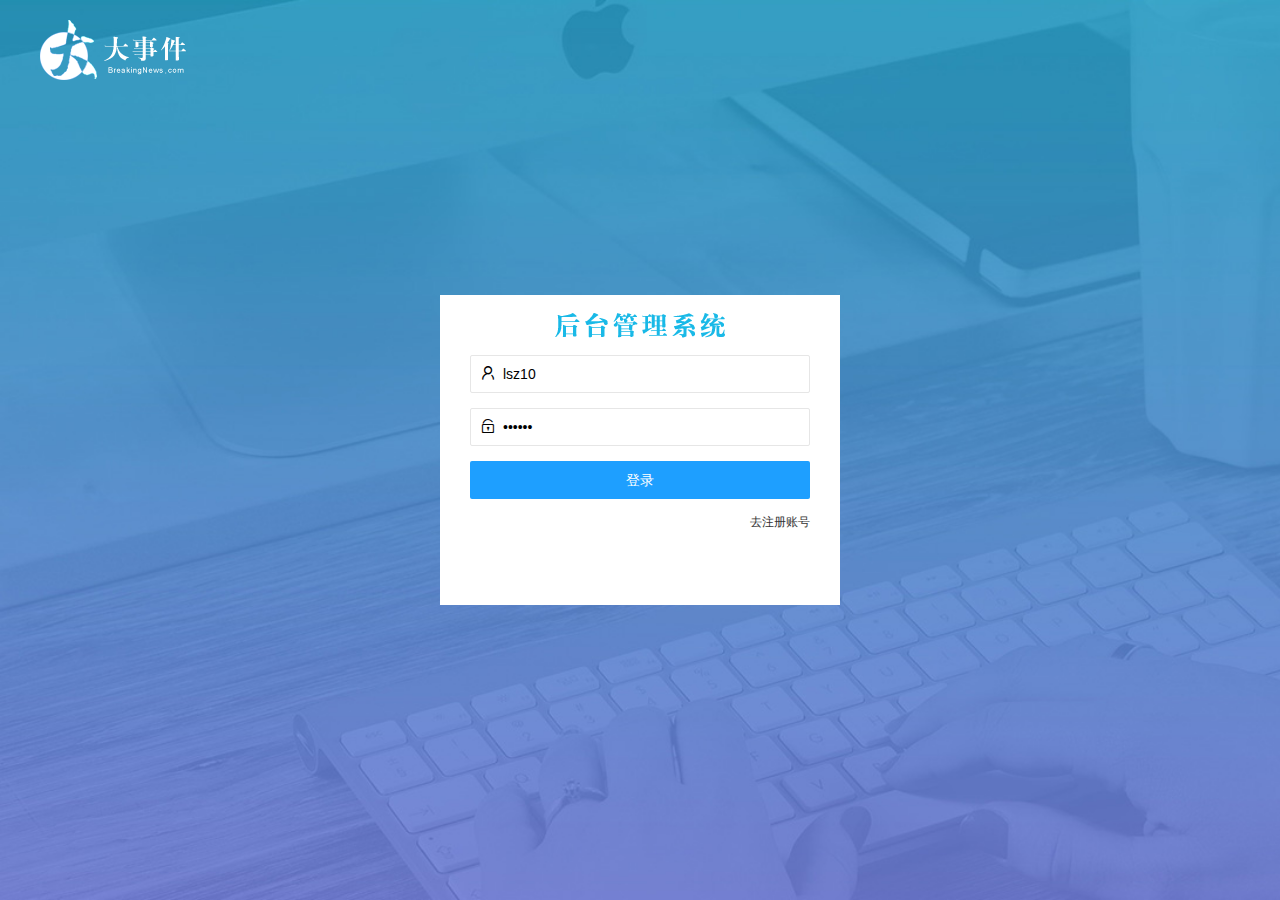
==== commit f0448c95: "index提交" ====
--- a/login.html
+++ b/login.html
@@ -27,13 +27,13 @@
                 <div class="layui-form-item">
                     <i class="layui-icon layui-icon-username"></i>
                     <input type="text" name="username" required lay-verify="required" placeholder="请输入用户名"
-                        autocomplete="off" class="layui-input" />
+                        autocomplete="off"  value="lsz10" class="layui-input" />
                 </div>
                 <!-- 密码 -->
                 <div class="layui-form-item">
                     <i class="layui-icon layui-icon-password"></i>
                     <input type="password" name="password" required lay-verify="required" placeholder="请输入密码"
-                        autocomplete="off" class="layui-input" />
+                        autocomplete="off" value="123456" class="layui-input" />
                 </div>
                 <!-- 登录按钮 -->
                 <div class="layui-form-item">
